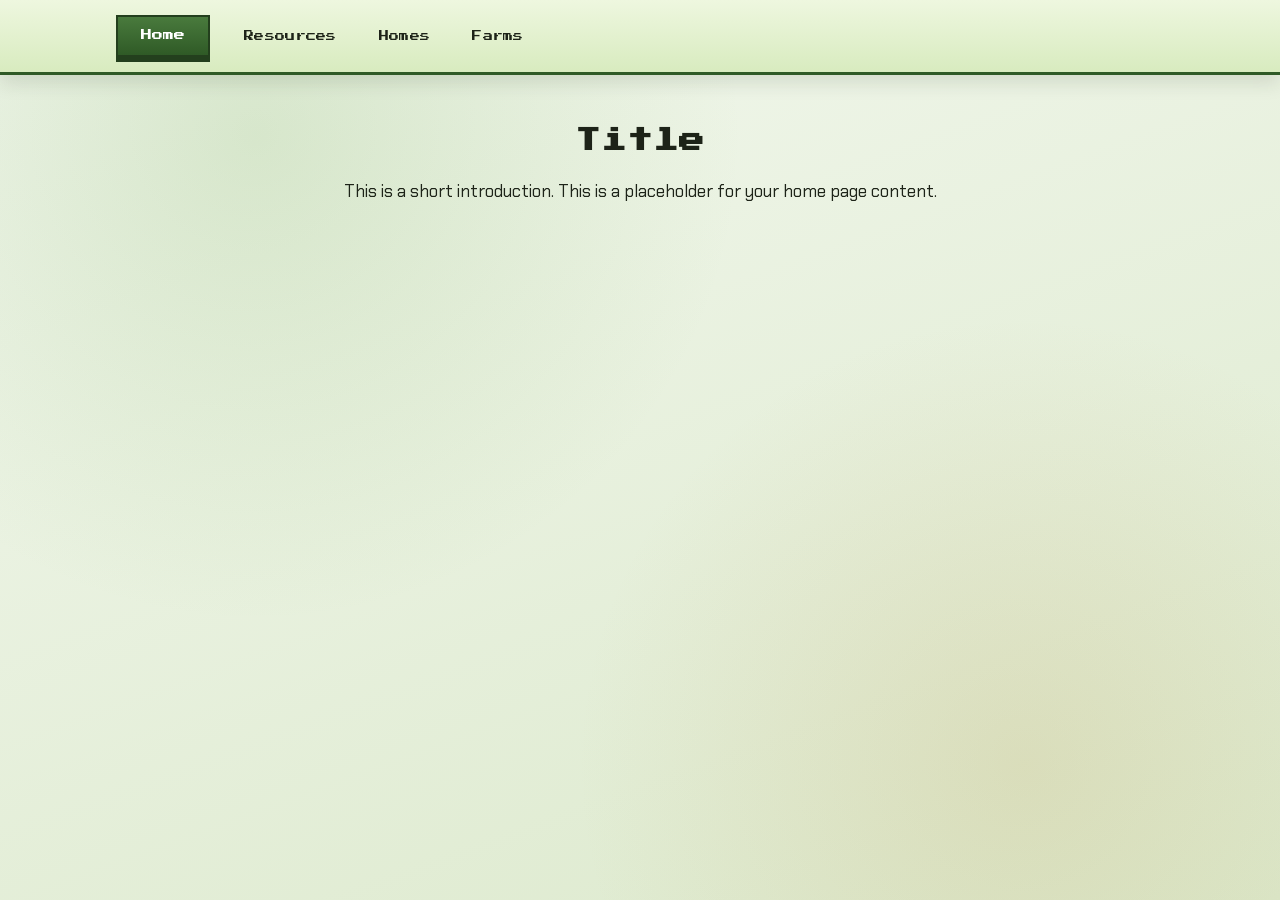
==== index.html @ 12c0db1a "feat: init" ====
<!doctype html>
<html lang="en">
  <head>
    <meta charset="UTF-8" />
    <meta name="viewport" content="width=device-width, initial-scale=1.0" />
    <title>Minecraft Guide | Home</title>
    <link rel="stylesheet" href="styles/site.css" />
    <script src="scripts/nav.js" defer></script>
  </head>
  <body data-root=".">
    <div id="site-header"></div>

    <main class="page-shell">
      <h1 class="page-title">Title</h1>
      <p class="page-description">
        This is a short introduction. This is a placeholder for your home page content.
      </p>
    </main>
  </body>
</html>
---- styles/site.css ----
@import url("https://fonts.googleapis.com/css2?family=Press+Start+2P&family=Chakra+Petch:wght@400;600;700&display=swap");

:root {
  --bg-1: #f3f8ef;
  --bg-2: #dce9cc;
  --ink-900: #1d2318;
  --ink-700: #2f3a27;
  --accent-green: #497a3d;
  --accent-green-dark: #2f5a26;
  --accent-gold: #f3cb66;
  --card: #f9ffef;
  --border: #8ca06f;
  --shadow: rgba(31, 44, 22, 0.2);
  --header-height: 72px;
  --step-image-height: 220px;
  --max-width: 1080px;
}

* {
  box-sizing: border-box;
}

body {
  margin: 0;
  color: var(--ink-900);
  font-family: "Chakra Petch", "Segoe UI", sans-serif;
  font-size: 18px;
  line-height: 1.45;
  background:
    radial-gradient(circle at 20% 15%, rgba(128, 177, 98, 0.22), transparent 38%),
    radial-gradient(circle at 80% 85%, rgba(189, 156, 82, 0.18), transparent 35%),
    linear-gradient(160deg, var(--bg-1), var(--bg-2));
  min-height: 100vh;
}

#site-header {
  position: sticky;
  top: 0;
  z-index: 10;
}

.site-header {
  min-height: var(--header-height);
  border-bottom: 3px solid var(--accent-green-dark);
  background: linear-gradient(180deg, #eef7df, #d8ebbf);
  box-shadow: 0 8px 18px rgba(31, 44, 22, 0.12);
}

.nav-shell {
  max-width: var(--max-width);
  height: var(--header-height);
  margin: 0 auto;
  padding: 0 16px;
  display: flex;
  align-items: center;
  gap: 18px;
}

.home-button {
  display: inline-flex;
  align-items: center;
  justify-content: center;
  min-width: 94px;
  height: 42px;
  padding: 0 14px;
  text-decoration: none;
  color: #ffffff;
  font-family: "Press Start 2P", monospace;
  font-size: 11px;
  background: linear-gradient(180deg, var(--accent-green), var(--accent-green-dark));
  border: 2px solid #233f1d;
  box-shadow: 0 5px 0 #233f1d;
  transition: transform 140ms ease, box-shadow 140ms ease;
}

.home-button:hover,
.home-button:focus-visible {
  transform: translateY(2px);
  box-shadow: 0 3px 0 #233f1d;
}

.main-nav {
  flex: 1;
}

.menu {
  list-style: none;
  margin: 0;
  padding: 0;
  display: flex;
  align-items: center;
  gap: 10px;
}

.menu-item {
  position: relative;
}

.menu-label {
  display: inline-flex;
  align-items: center;
  height: 40px;
  padding: 0 14px;
  text-decoration: none;
  color: var(--ink-900);
  font-family: "Press Start 2P", monospace;
  font-size: 10px;
  letter-spacing: 0.3px;
  border: 2px solid transparent;
}

.menu-label:hover,
.menu-label:focus-visible {
  border-color: #3d5d33;
  background: rgba(239, 250, 221, 0.75);
}

.dropdown {
  position: absolute;
  left: 0;
  top: calc(100% - 2px);
  width: 232px;
  margin: 0;
  padding: 8px;
  list-style: none;
  border: 2px solid #3d5d33;
  background: #fbffef;
  box-shadow: 0 14px 28px var(--shadow);
  opacity: 0;
  visibility: hidden;
  transform: translateY(8px);
  transition: opacity 130ms ease, transform 130ms ease, visibility 130ms ease;
}

.menu-item:hover .dropdown,
.menu-item:focus-within .dropdown {
  opacity: 1;
  visibility: visible;
  transform: translateY(0);
}

.dropdown a {
  display: block;
  padding: 10px;
  text-decoration: none;
  color: var(--ink-700);
  font-weight: 600;
  border: 1px solid transparent;
}

.dropdown a:hover,
.dropdown a:focus-visible {
  border-color: #8ea56f;
  background: #edf8da;
}

.page-shell {
  max-width: var(--max-width);
  margin: 0 auto;
  padding: 48px 20px 70px;
}

.page-title {
  margin: 0 0 20px;
  text-align: center;
  font-family: "Press Start 2P", monospace;
  font-size: clamp(1.2rem, 2vw, 1.7rem);
  line-height: 1.4;
  color: var(--ink-900);
}

.page-description {
  max-width: 760px;
  margin: 0 auto 40px;
  text-align: center;
  font-size: 1.1rem;
}

.card-grid {
  display: grid;
  grid-template-columns: repeat(auto-fit, minmax(230px, 1fr));
  gap: 18px;
}

.page-card {
  display: block;
  padding: 18px;
  border: 2px solid var(--border);
  background: var(--card);
  text-decoration: none;
  color: inherit;
  box-shadow: 0 8px 20px var(--shadow);
}

.page-card:hover,
.page-card:focus-visible {
  transform: translateY(-2px);
}

.page-card h2 {
  margin: 0 0 10px;
  font-family: "Press Start 2P", monospace;
  font-size: 0.8rem;
  line-height: 1.5;
}

.page-card p {
  margin: 0;
}

.steps {
  display: flex;
  flex-direction: column;
  gap: var(--step-image-height);
  padding: 0;
  margin: 0;
  list-style: none;
}

.step-row {
  display: grid;
  grid-template-columns: minmax(250px, 1fr) minmax(240px, 360px);
  align-items: center;
  gap: 30px;
}

.step-text {
  margin: 0;
  padding: 14px 16px;
  font-size: 1.1rem;
  font-weight: 600;
  border-left: 5px solid var(--accent-green-dark);
  background: rgba(248, 255, 235, 0.88);
}

.step-image {
  width: 100%;
  height: var(--step-image-height);
  object-fit: cover;
  border: 3px solid #314c2a;
  box-shadow: 0 10px 22px var(--shadow);
  background: #dbe8c8;
}

@media (max-width: 860px) {
  .nav-shell {
    flex-wrap: wrap;
    height: auto;
    padding-top: 10px;
    padding-bottom: 10px;
  }

  .main-nav {
    width: 100%;
  }

  .menu {
    flex-wrap: wrap;
    gap: 2px;
  }

  .dropdown {
    width: 100%;
    position: absolute;
  }

  .steps {
    gap: 26px;
  }

  .step-row {
    grid-template-columns: 1fr;
    gap: 16px;
  }
}
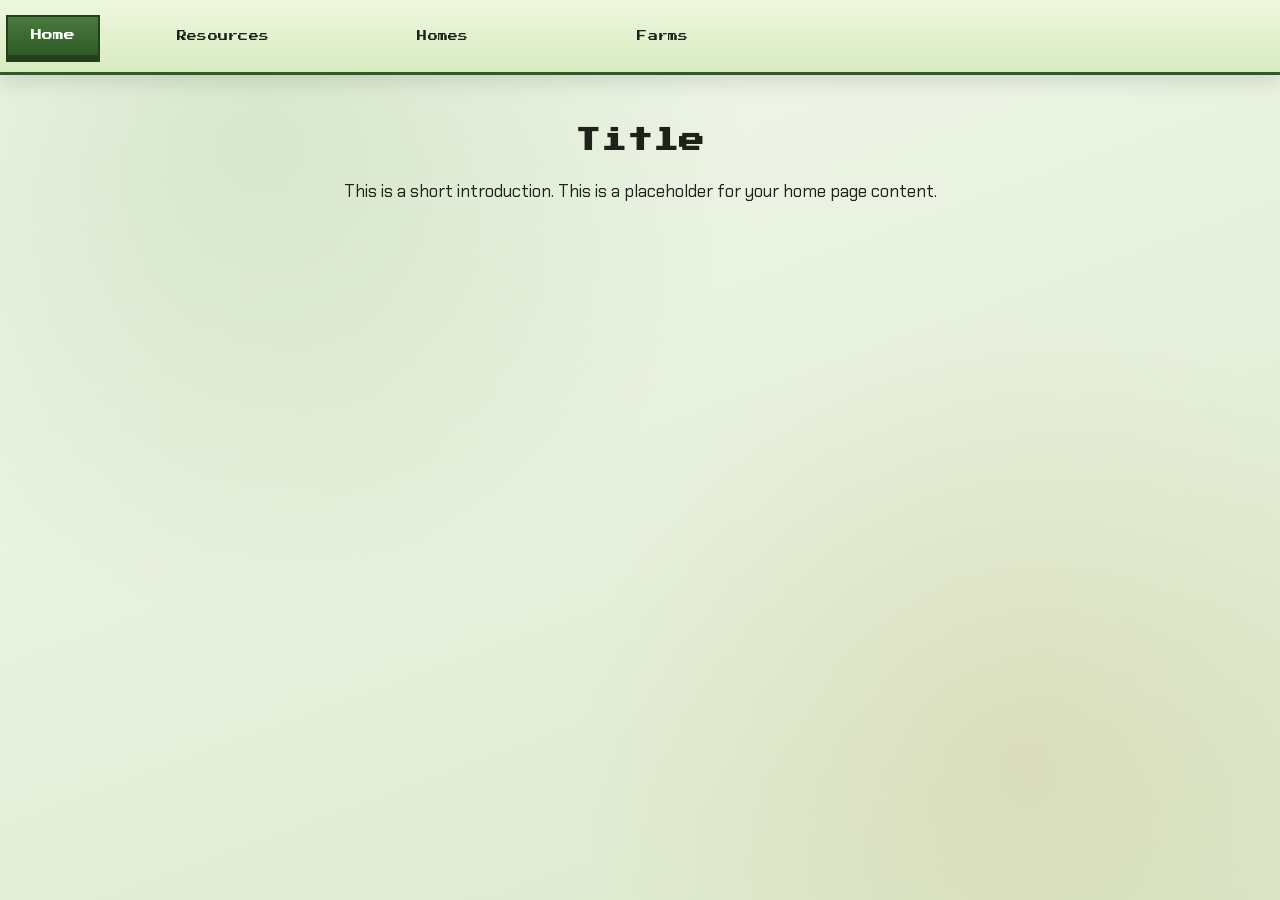
==== commit 0a1c4bb5: "fix: max cache 1min" ====
--- a/index.html
+++ b/index.html
@@ -3,6 +3,7 @@
   <head>
     <meta charset="UTF-8" />
     <meta name="viewport" content="width=device-width, initial-scale=1.0" />
+    <meta http-equiv="Cache-Control" content="max-age=60, must-revalidate" />
     <title>Minecraft Guide | Home</title>
     <link rel="stylesheet" href="styles/site.css" />
     <script src="scripts/nav.js" defer></script>
--- a/styles/site.css
+++ b/styles/site.css
@@ -13,11 +13,22 @@
   --shadow: rgba(31, 44, 22, 0.2);
   --header-height: 72px;
   --step-image-height: 220px;
+  --menu-slot-width: 210px;
+  --dropdown-width: 280px;
   --max-width: 1080px;
 }
 
 * {
   box-sizing: border-box;
+}
+
+html {
+  min-height: 100%;
+  background:
+    radial-gradient(circle at 20% 15%, rgba(128, 177, 98, 0.22), transparent 38%),
+    radial-gradient(circle at 80% 85%, rgba(189, 156, 82, 0.18), transparent 35%),
+    linear-gradient(160deg, var(--bg-1), var(--bg-2));
+  background-color: var(--bg-1);
 }
 
 body {
@@ -26,17 +37,14 @@
   font-family: "Chakra Petch", "Segoe UI", sans-serif;
   font-size: 18px;
   line-height: 1.45;
-  background:
-    radial-gradient(circle at 20% 15%, rgba(128, 177, 98, 0.22), transparent 38%),
-    radial-gradient(circle at 80% 85%, rgba(189, 156, 82, 0.18), transparent 35%),
-    linear-gradient(160deg, var(--bg-1), var(--bg-2));
+  background: transparent;
   min-height: 100vh;
 }
 
 #site-header {
   position: sticky;
   top: 0;
-  z-index: 10;
+  z-index: 1000;
 }
 
 .site-header {
@@ -47,10 +55,10 @@
 }
 
 .nav-shell {
-  max-width: var(--max-width);
+  width: 100%;
   height: var(--header-height);
-  margin: 0 auto;
-  padding: 0 16px;
+  margin: 0;
+  padding: 0 16px 0 6px;
   display: flex;
   align-items: center;
   gap: 18px;
@@ -94,13 +102,22 @@
 
 .menu-item {
   position: relative;
+  width: var(--menu-slot-width);
+  flex: 0 0 var(--menu-slot-width);
+}
+
+.menu-item:hover,
+.menu-item:focus-within {
+  z-index: 1500;
 }
 
 .menu-label {
   display: inline-flex;
   align-items: center;
+  justify-content: center;
+  width: 100%;
   height: 40px;
-  padding: 0 14px;
+  padding: 0 16px;
   text-decoration: none;
   color: var(--ink-900);
   font-family: "Press Start 2P", monospace;
@@ -119,13 +136,15 @@
   position: absolute;
   left: 0;
   top: calc(100% - 2px);
-  width: 232px;
-  margin: 0;
-  padding: 8px;
+  width: max(100%, var(--dropdown-width));
+  min-width: var(--dropdown-width);
+  margin: 0;
+  padding: 10px;
   list-style: none;
   border: 2px solid #3d5d33;
   background: #fbffef;
   box-shadow: 0 14px 28px var(--shadow);
+  z-index: 2000;
   opacity: 0;
   visibility: hidden;
   transform: translateY(8px);
@@ -146,6 +165,7 @@
   color: var(--ink-700);
   font-weight: 600;
   border: 1px solid transparent;
+  background: #fbffef;
 }
 
 .dropdown a:hover,
@@ -220,7 +240,7 @@
 .step-row {
   display: grid;
   grid-template-columns: minmax(250px, 1fr) minmax(240px, 360px);
-  align-items: center;
+  align-items: start;
   gap: 30px;
 }
 
@@ -235,11 +255,24 @@
 
 .step-image {
   width: 100%;
-  height: var(--step-image-height);
-  object-fit: cover;
+  aspect-ratio: 16 / 9;
+  height: auto;
+  object-fit: contain;
+  padding: 10px;
   border: 3px solid #314c2a;
   box-shadow: 0 10px 22px var(--shadow);
   background: #dbe8c8;
+}
+
+@media (orientation: portrait) {
+  .steps {
+    gap: 26px;
+  }
+
+  .step-row {
+    grid-template-columns: 1fr;
+    gap: 16px;
+  }
 }
 
 @media (max-width: 860px) {
@@ -248,6 +281,7 @@
     height: auto;
     padding-top: 10px;
     padding-bottom: 10px;
+    padding-right: 12px;
   }
 
   .main-nav {
@@ -259,8 +293,14 @@
     gap: 2px;
   }
 
+  .menu-item {
+    width: 100%;
+    flex-basis: 100%;
+  }
+
   .dropdown {
     width: 100%;
+    min-width: 100%;
     position: absolute;
   }
 
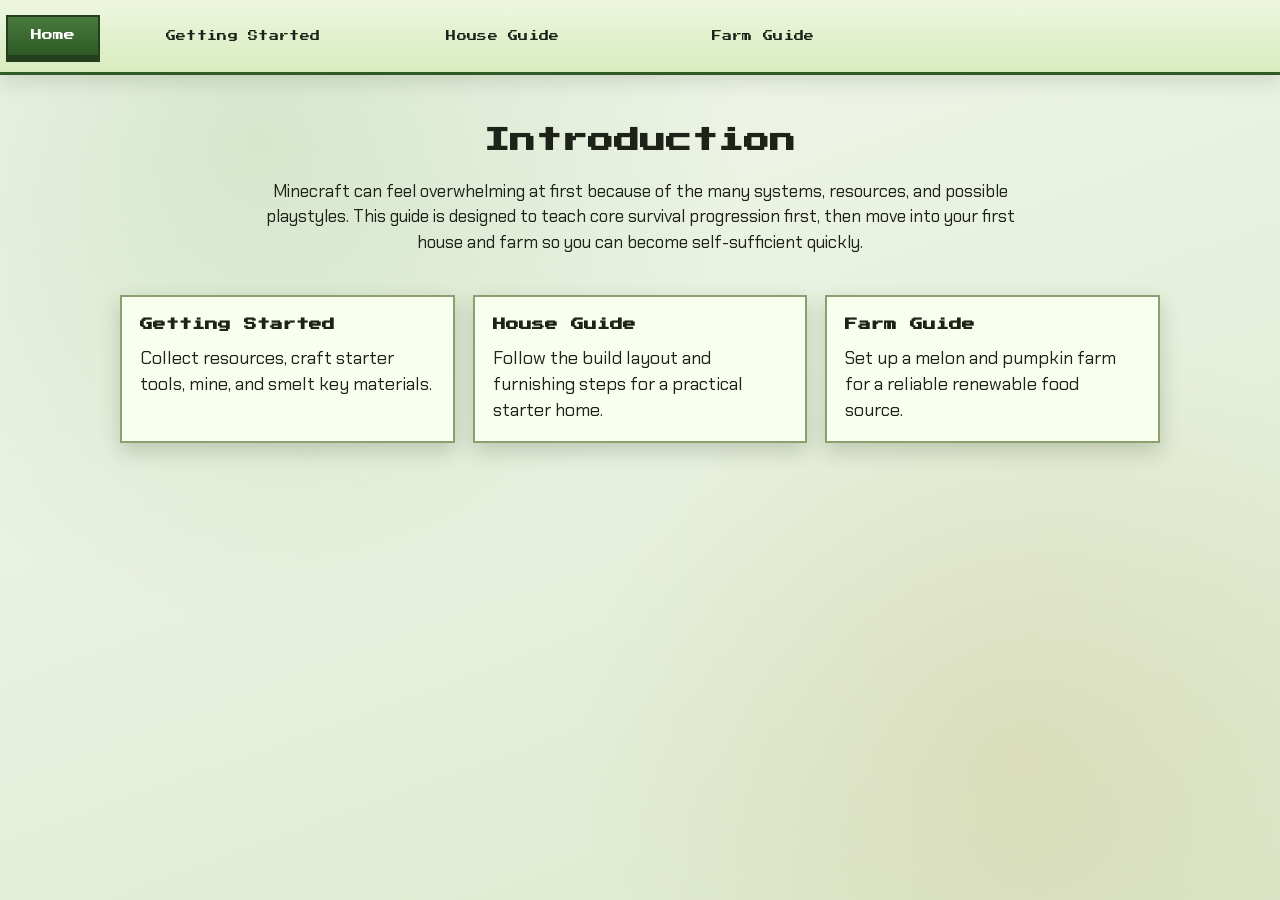
==== commit 1608bf21: "guide" ====
--- a/index.html
+++ b/index.html
@@ -12,10 +12,27 @@
     <div id="site-header"></div>
 
     <main class="page-shell">
-      <h1 class="page-title">Title</h1>
+      <h1 class="page-title">Introduction</h1>
       <p class="page-description">
-        This is a short introduction. This is a placeholder for your home page content.
+        Minecraft can feel overwhelming at first because of the many systems, resources, and
+        possible playstyles. This guide is designed to teach core survival progression first, then
+        move into your first house and farm so you can become self-sufficient quickly.
       </p>
+
+      <section class="card-grid" aria-label="Main guide sections">
+        <a class="page-card" href="getting-started/index.html">
+          <h2>Getting Started</h2>
+          <p>Collect resources, craft starter tools, mine, and smelt key materials.</p>
+        </a>
+        <a class="page-card" href="house/index.html">
+          <h2>House Guide</h2>
+          <p>Follow the build layout and furnishing steps for a practical starter home.</p>
+        </a>
+        <a class="page-card" href="farm/index.html">
+          <h2>Farm Guide</h2>
+          <p>Set up a melon and pumpkin farm for a reliable renewable food source.</p>
+        </a>
+      </section>
     </main>
   </body>
 </html>
--- a/styles/site.css
+++ b/styles/site.css
@@ -13,7 +13,7 @@
   --shadow: rgba(31, 44, 22, 0.2);
   --header-height: 72px;
   --step-image-height: 220px;
-  --menu-slot-width: 210px;
+  --menu-slot-width: 250px;
   --dropdown-width: 280px;
   --max-width: 1080px;
 }
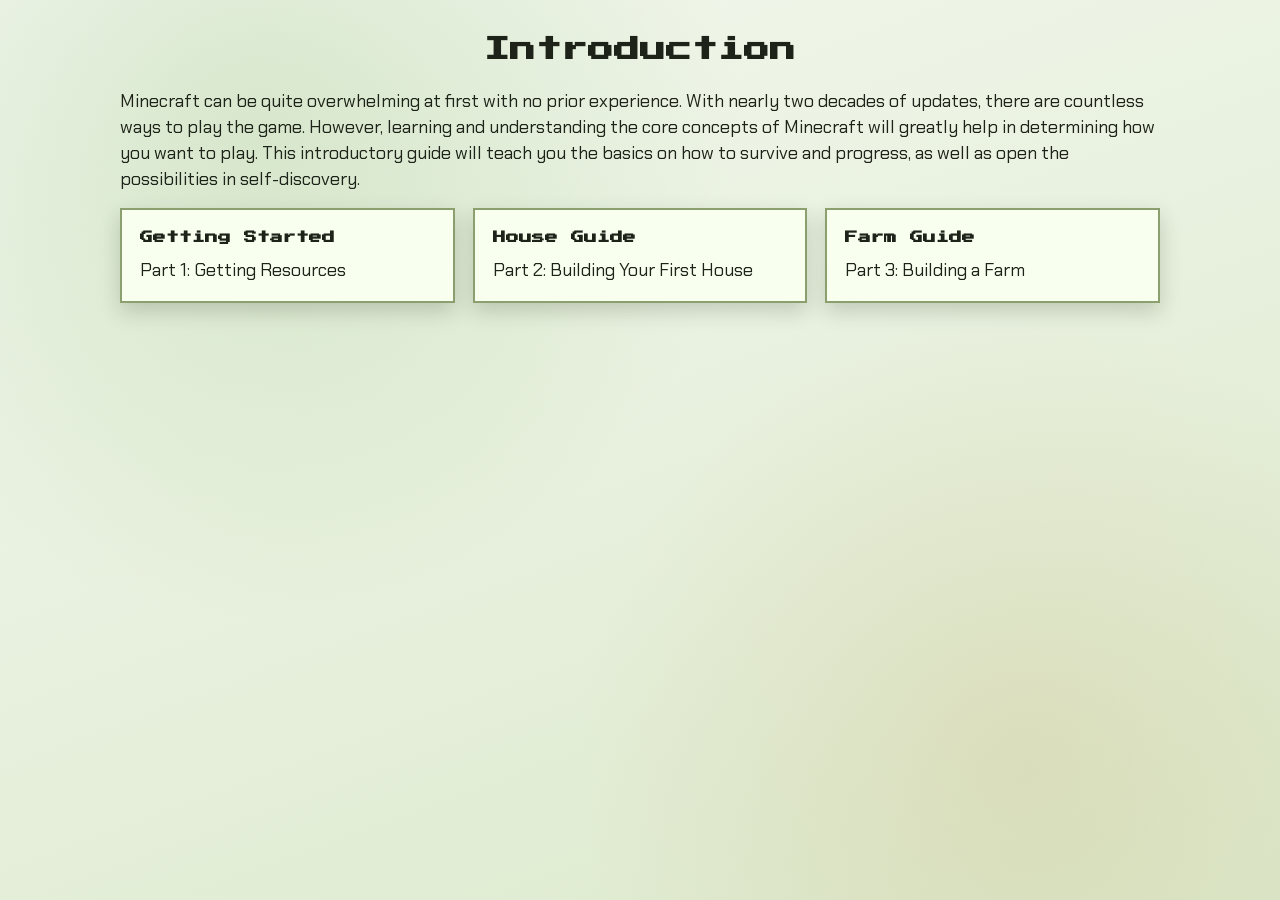
==== commit e5da6093: "fix: cleaned set up" ====
--- a/index.html
+++ b/index.html
@@ -6,31 +6,30 @@
     <meta http-equiv="Cache-Control" content="max-age=60, must-revalidate" />
     <title>Minecraft Guide | Home</title>
     <link rel="stylesheet" href="styles/site.css" />
-    <script src="scripts/nav.js" defer></script>
   </head>
-  <body data-root=".">
-    <div id="site-header"></div>
-
-    <main class="page-shell">
+  <body>
+    <main class="guide-page">
       <h1 class="page-title">Introduction</h1>
-      <p class="page-description">
-        Minecraft can feel overwhelming at first because of the many systems, resources, and
-        possible playstyles. This guide is designed to teach core survival progression first, then
-        move into your first house and farm so you can become self-sufficient quickly.
+      <p class="section-copy">
+        Minecraft can be quite overwhelming at first with no prior experience. With nearly two decades
+        of updates, there are countless ways to play the game. However, learning and understanding the
+        core concepts of Minecraft will greatly help in determining how you want to play. This
+        introductory guide will teach you the basics on how to survive and progress, as well as open the
+        possibilities in self-discovery.
       </p>
 
-      <section class="card-grid" aria-label="Main guide sections">
+      <section class="card-grid" aria-label="Guide pages">
         <a class="page-card" href="getting-started/index.html">
           <h2>Getting Started</h2>
-          <p>Collect resources, craft starter tools, mine, and smelt key materials.</p>
+          <p>Part 1: Getting Resources</p>
         </a>
-        <a class="page-card" href="house/index.html">
+        <a class="page-card" href="house-guide/index.html">
           <h2>House Guide</h2>
-          <p>Follow the build layout and furnishing steps for a practical starter home.</p>
+          <p>Part 2: Building Your First House</p>
         </a>
-        <a class="page-card" href="farm/index.html">
+        <a class="page-card" href="farm-guide/index.html">
           <h2>Farm Guide</h2>
-          <p>Set up a melon and pumpkin farm for a reliable renewable food source.</p>
+          <p>Part 3: Building a Farm</p>
         </a>
       </section>
     </main>
--- a/styles/site.css
+++ b/styles/site.css
@@ -180,6 +180,71 @@
   padding: 48px 20px 70px;
 }
 
+.guide-page {
+  max-width: var(--max-width);
+  margin: 0 auto;
+  padding: 32px 20px 70px;
+}
+
+.part-heading {
+  margin: 46px 0 14px;
+  font-family: "Press Start 2P", monospace;
+  font-size: clamp(1rem, 1.7vw, 1.35rem);
+  line-height: 1.5;
+  text-align: left;
+}
+
+.section-heading {
+  margin: 30px 0 10px;
+  font-family: "Press Start 2P", monospace;
+  font-size: clamp(0.85rem, 1.2vw, 1rem);
+  line-height: 1.5;
+  text-align: left;
+}
+
+.section-copy {
+  margin: 0 0 16px;
+  text-align: left;
+}
+
+.section-note {
+  margin: 0 0 16px;
+  text-align: left;
+  font-weight: 600;
+}
+
+.guide-list {
+  margin: 0 0 18px 22px;
+  padding: 0;
+  text-align: left;
+}
+
+.guide-list li {
+  margin: 6px 0;
+}
+
+.guide-list-tight {
+  margin: 0 0 16px 24px;
+  padding: 0;
+}
+
+.guide-list-tight li {
+  margin: 4px 0;
+}
+
+.back-link {
+  display: inline-block;
+  margin-bottom: 12px;
+  color: var(--accent-green-dark);
+  font-weight: 700;
+  text-decoration: none;
+}
+
+.back-link:hover,
+.back-link:focus-visible {
+  text-decoration: underline;
+}
+
 .page-title {
   margin: 0 0 20px;
   text-align: center;
@@ -254,6 +319,7 @@
 }
 
 .step-image {
+  display: block;
   width: 100%;
   aspect-ratio: 16 / 9;
   height: auto;
@@ -264,6 +330,14 @@
   background: #dbe8c8;
 }
 
+.step-image.is-empty {
+  visibility: hidden;
+  border: 0;
+  box-shadow: none;
+  background: transparent;
+  padding: 0;
+}
+
 @media (orientation: portrait) {
   .steps {
     gap: 26px;
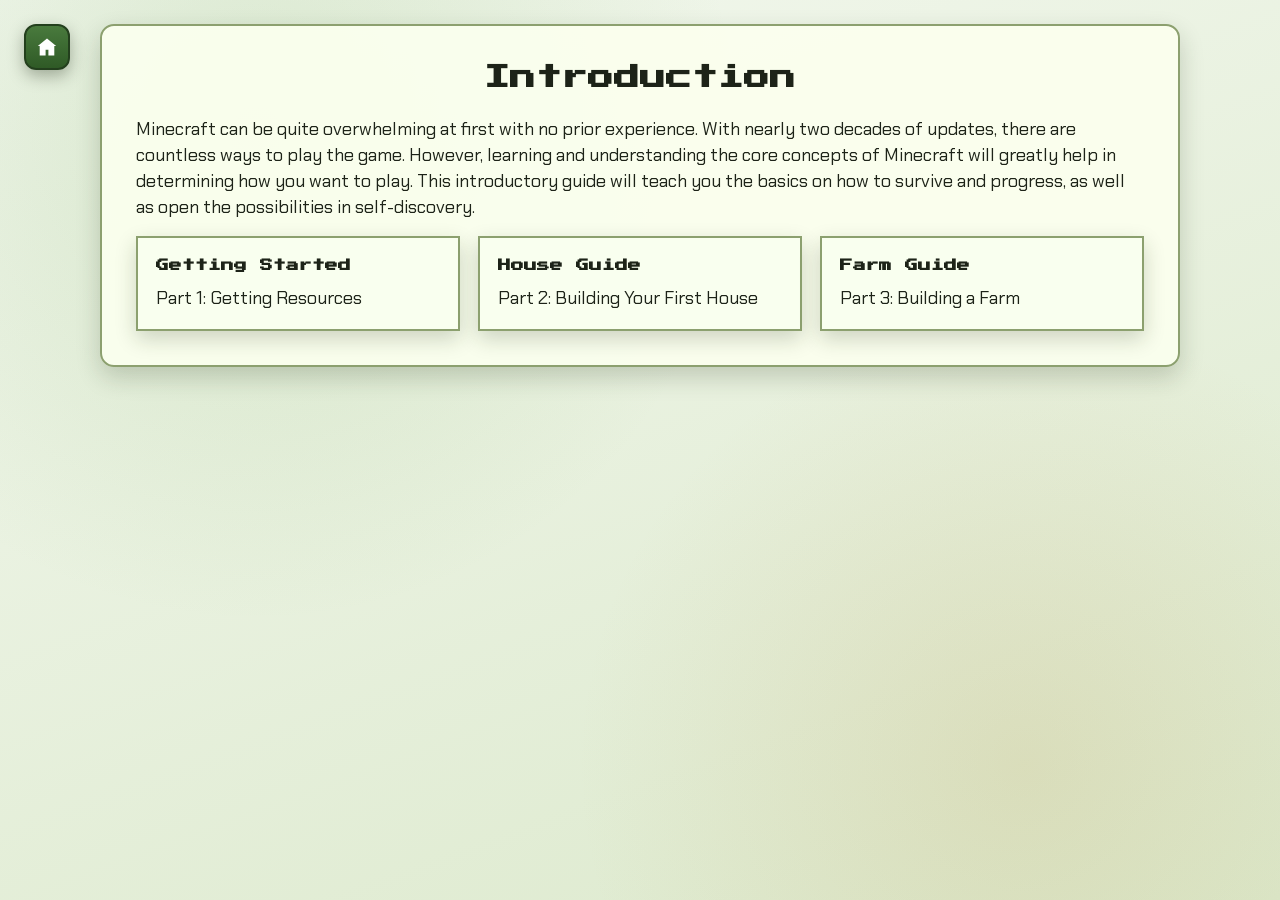
==== commit bc92398f: "fix: margins" ====
--- a/index.html
+++ b/index.html
@@ -8,6 +8,11 @@
     <link rel="stylesheet" href="styles/site.css" />
   </head>
   <body>
+    <a class="home-icon-button" href="index.html" aria-label="Home">
+      <svg viewBox="0 0 24 24" aria-hidden="true">
+        <path d="M12 3.5 2.8 11h1.9v9.5h5.9v-5.8h2.8v5.8h5.9V11h1.9L12 3.5z" />
+      </svg>
+    </a>
     <main class="guide-page">
       <h1 class="page-title">Introduction</h1>
       <p class="section-copy">
--- a/styles/site.css
+++ b/styles/site.css
@@ -33,6 +33,7 @@
 
 body {
   margin: 0;
+  padding: clamp(12px, 2.2vw, 24px);
   color: var(--ink-900);
   font-family: "Chakra Petch", "Segoe UI", sans-serif;
   font-size: 18px;
@@ -183,7 +184,38 @@
 .guide-page {
   max-width: var(--max-width);
   margin: 0 auto;
-  padding: 32px 20px 70px;
+  padding: clamp(20px, 3vw, 34px);
+  background: rgba(251, 255, 239, 0.94);
+  border: 2px solid var(--border);
+  border-radius: 14px;
+  box-shadow: 0 10px 24px var(--shadow);
+}
+
+.home-icon-button {
+  position: fixed;
+  top: clamp(12px, 2.2vw, 24px);
+  left: clamp(12px, 2.2vw, 24px);
+  width: 46px;
+  height: 46px;
+  display: inline-flex;
+  align-items: center;
+  justify-content: center;
+  background: linear-gradient(180deg, var(--accent-green), var(--accent-green-dark));
+  border: 2px solid #233f1d;
+  border-radius: 12px;
+  box-shadow: 0 6px 16px rgba(31, 44, 22, 0.35);
+  z-index: 3000;
+}
+
+.home-icon-button svg {
+  width: 24px;
+  height: 24px;
+  fill: #ffffff;
+}
+
+.home-icon-button:hover,
+.home-icon-button:focus-visible {
+  transform: translateY(1px);
 }
 
 .part-heading {
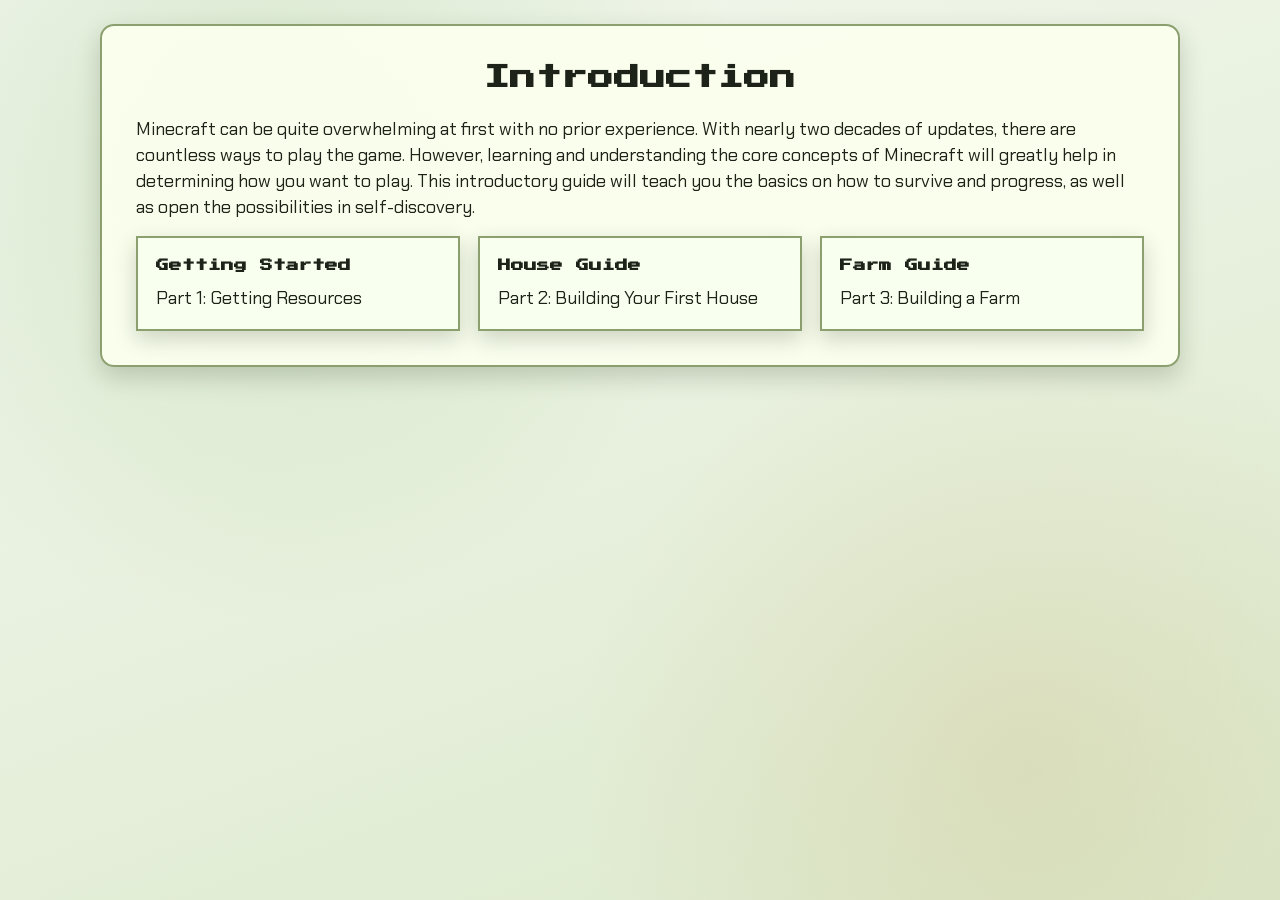
==== commit b0b88fcd: "chore: home button" ====
--- a/index.html
+++ b/index.html
@@ -8,11 +8,6 @@
     <link rel="stylesheet" href="styles/site.css" />
   </head>
   <body>
-    <a class="home-icon-button" href="index.html" aria-label="Home">
-      <svg viewBox="0 0 24 24" aria-hidden="true">
-        <path d="M12 3.5 2.8 11h1.9v9.5h5.9v-5.8h2.8v5.8h5.9V11h1.9L12 3.5z" />
-      </svg>
-    </a>
     <main class="guide-page">
       <h1 class="page-title">Introduction</h1>
       <p class="section-copy">
--- a/styles/site.css
+++ b/styles/site.css
@@ -191,33 +191,6 @@
   box-shadow: 0 10px 24px var(--shadow);
 }
 
-.home-icon-button {
-  position: fixed;
-  top: clamp(12px, 2.2vw, 24px);
-  left: clamp(12px, 2.2vw, 24px);
-  width: 46px;
-  height: 46px;
-  display: inline-flex;
-  align-items: center;
-  justify-content: center;
-  background: linear-gradient(180deg, var(--accent-green), var(--accent-green-dark));
-  border: 2px solid #233f1d;
-  border-radius: 12px;
-  box-shadow: 0 6px 16px rgba(31, 44, 22, 0.35);
-  z-index: 3000;
-}
-
-.home-icon-button svg {
-  width: 24px;
-  height: 24px;
-  fill: #ffffff;
-}
-
-.home-icon-button:hover,
-.home-icon-button:focus-visible {
-  transform: translateY(1px);
-}
-
 .part-heading {
   margin: 46px 0 14px;
   font-family: "Press Start 2P", monospace;
@@ -328,7 +301,7 @@
 .steps {
   display: flex;
   flex-direction: column;
-  gap: var(--step-image-height);
+  gap: 20px;
   padding: 0;
   margin: 0;
   list-style: none;
@@ -338,7 +311,16 @@
   display: grid;
   grid-template-columns: minmax(250px, 1fr) minmax(240px, 360px);
   align-items: start;
-  gap: 30px;
+  gap: 20px;
+}
+
+.step-row.no-photo {
+  grid-template-columns: minmax(250px, 1fr);
+  gap: 8px;
+}
+
+.step-row.no-photo .step-image {
+  display: none;
 }
 
 .step-text {
@@ -372,12 +354,12 @@
 
 @media (orientation: portrait) {
   .steps {
-    gap: 26px;
+    gap: 16px;
   }
 
   .step-row {
     grid-template-columns: 1fr;
-    gap: 16px;
+    gap: 12px;
   }
 }
 
@@ -411,11 +393,11 @@
   }
 
   .steps {
-    gap: 26px;
+    gap: 16px;
   }
 
   .step-row {
     grid-template-columns: 1fr;
-    gap: 16px;
-  }
-}
+    gap: 12px;
+  }
+}
